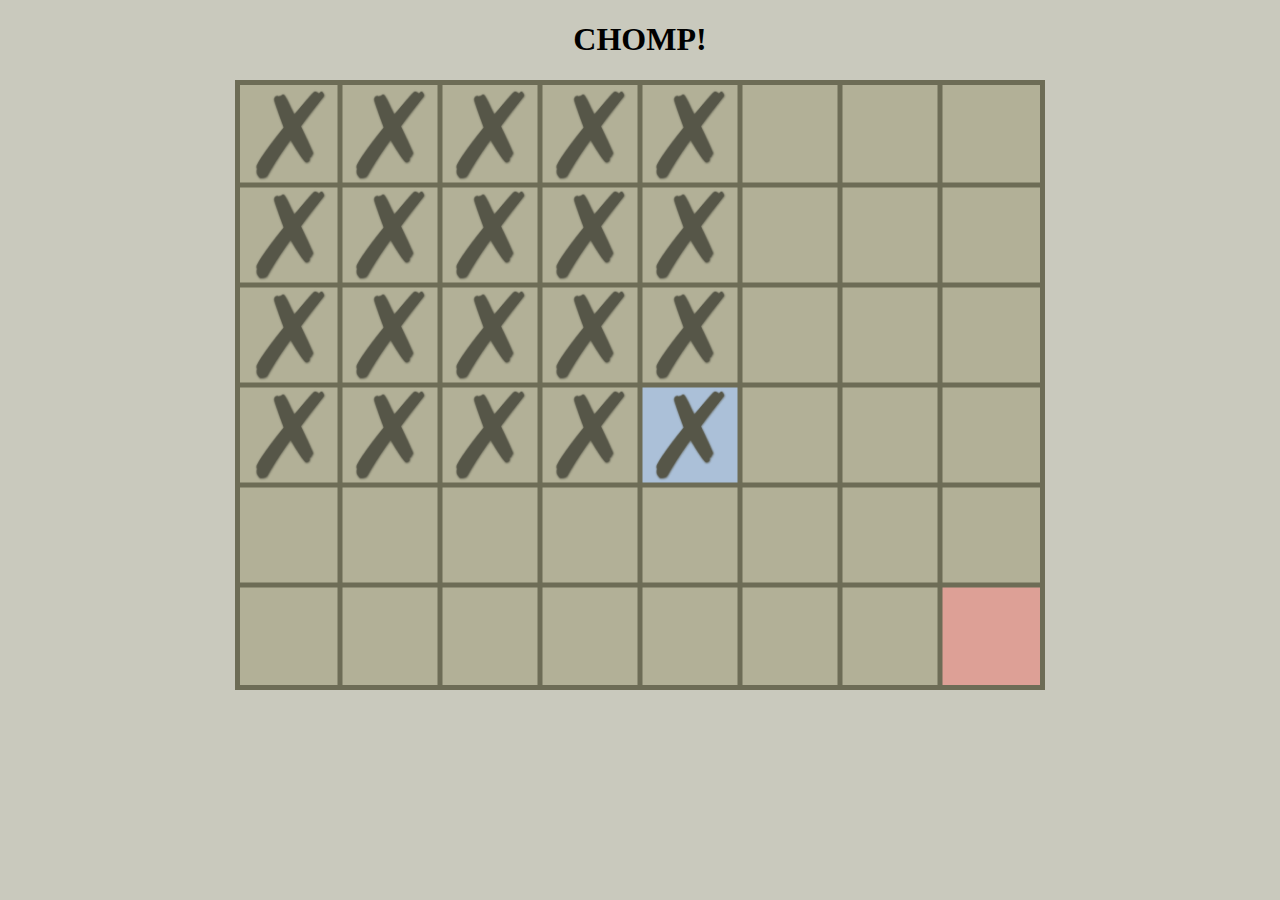
==== CHOMP/index.html @ 0274f53d "Add files via upload" ====
<!DOCTYPE html>
<html>
<head>
    <meta charset="utf-8">
    <link rel="stylesheet" href="page_style.css">
    <title>CHOMP</title>
</head>
<body>
    <script>
        let loading_left = 1;
        function loaded() {loading_left--;}
    </script>
    <div style="display: none;">
        <img id="xmark" src="xmark.png" onload="loaded()">
    </div>
    <h1>CHOMP!</h1>
    <canvas style="cursor: grab" id="screen">Hi, your browser does not support html5 canvas... update your browser or get a decent one like <link href="https://www.mozilla.org/en-US/firefox/new/">firefox</link></canvas>
    <script src="main.js"></script>
    </body>
</html>
---- CHOMP/page_style.css ----
body {
    background-color: #c9c9bd;
}

#screen {
    border: 5px solid #6d6c56;
    margin: auto;
    display: block;
}

h1 {
    text-align: center;
}

.center {
    display: flex;
    justify-content: center;
    align-items: center;
}
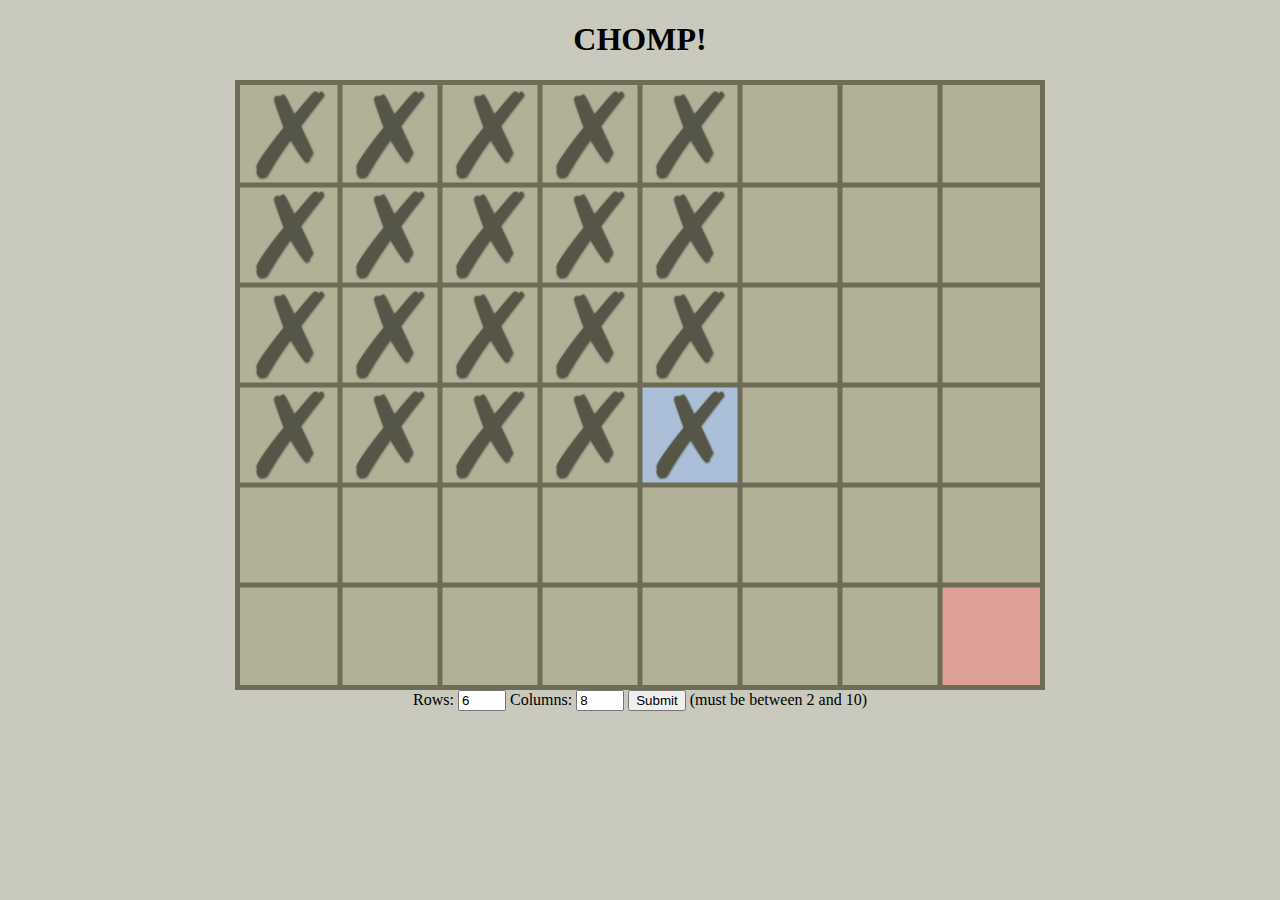
==== commit 477d6dc4: "Add files via upload" ====
--- a/CHOMP/index.html
+++ b/CHOMP/index.html
@@ -3,12 +3,48 @@
 <head>
     <meta charset="utf-8">
     <link rel="stylesheet" href="page_style.css">
+    <link rel="shortcut icon" href="favicon.ico" />
     <title>CHOMP</title>
 </head>
 <body>
     <script>
         let loading_left = 1;
         function loaded() {loading_left--;}
+        let lastMove, board, dp, rows, cols, blockSize, canvasRect;
+        function submit() {
+            rowInput = document.getElementById('rows').value;
+            colInput = document.getElementById('cols').value;
+            if(isNaN(rowInput) || isNaN(parseInt(rowInput)) || isNaN(colInput) || isNaN(parseInt(colInput))) {
+                return;
+            }
+            rows = parseInt(rowInput);
+            cols = parseInt(colInput);
+            if(Math.min(rows,cols) < 2 || Math.max(rows,cols) > 10) {
+                return;
+            }
+            blockSize = Math.min(Math.floor(600 / rows), Math.floor(1200 / cols));
+            canvas.width = cols * blockSize;
+            canvas.height = rows * blockSize;
+            canvasRect = canvas.getBoundingClientRect();
+
+            board = [];
+            for(let i = rows*cols; i > 0; i --) {
+                board.push(false);
+            }
+            board[0] = true;
+            console.log('new board',board);
+            dp = [];
+            for(let i = pw2(rows+cols+2); i > 0; i --) {
+                dp.push(-2);
+            }
+            dp[pw2(rows)-1] = -3;
+            console.log(encode([true,true,true,true,true,true,true,true,true]) - (pw2(rows)-1));
+            lastMove = getNextMove(board);
+            console.log('lastMove:',lastMove);
+            fillBoard(lastMove);
+            drawBoard(lastMove);
+            console.log('new board',board, dp);
+        }
     </script>
     <div style="display: none;">
         <img id="xmark" src="xmark.png" onload="loaded()">
@@ -17,4 +53,12 @@
     <canvas style="cursor: grab" id="screen">Hi, your browser does not support html5 canvas... update your browser or get a decent one like <link href="https://www.mozilla.org/en-US/firefox/new/">firefox</link></canvas>
     <script src="main.js"></script>
     </body>
+    <div style="margin:auto;text-align: center">
+        <label for="rows">Rows:</label>
+        <input style="width:40px;" min="2" max="10" type="number" id="rows" name="rows" value="6">
+        <label for="cols">Columns:</label>
+        <input style="width:40px;" min="2" max="10" type="number" id="cols" name="cols" value="8">
+        <button id="submit" onclick="submit()">Submit</button>
+        (must be between 2 and 10)
+    </div>
 </html>--- a/CHOMP/page_style.css
+++ b/CHOMP/page_style.css
@@ -4,7 +4,7 @@
 
 #screen {
     border: 5px solid #6d6c56;
-    margin: auto;
+    margin:auto;
     display: block;
 }
 
